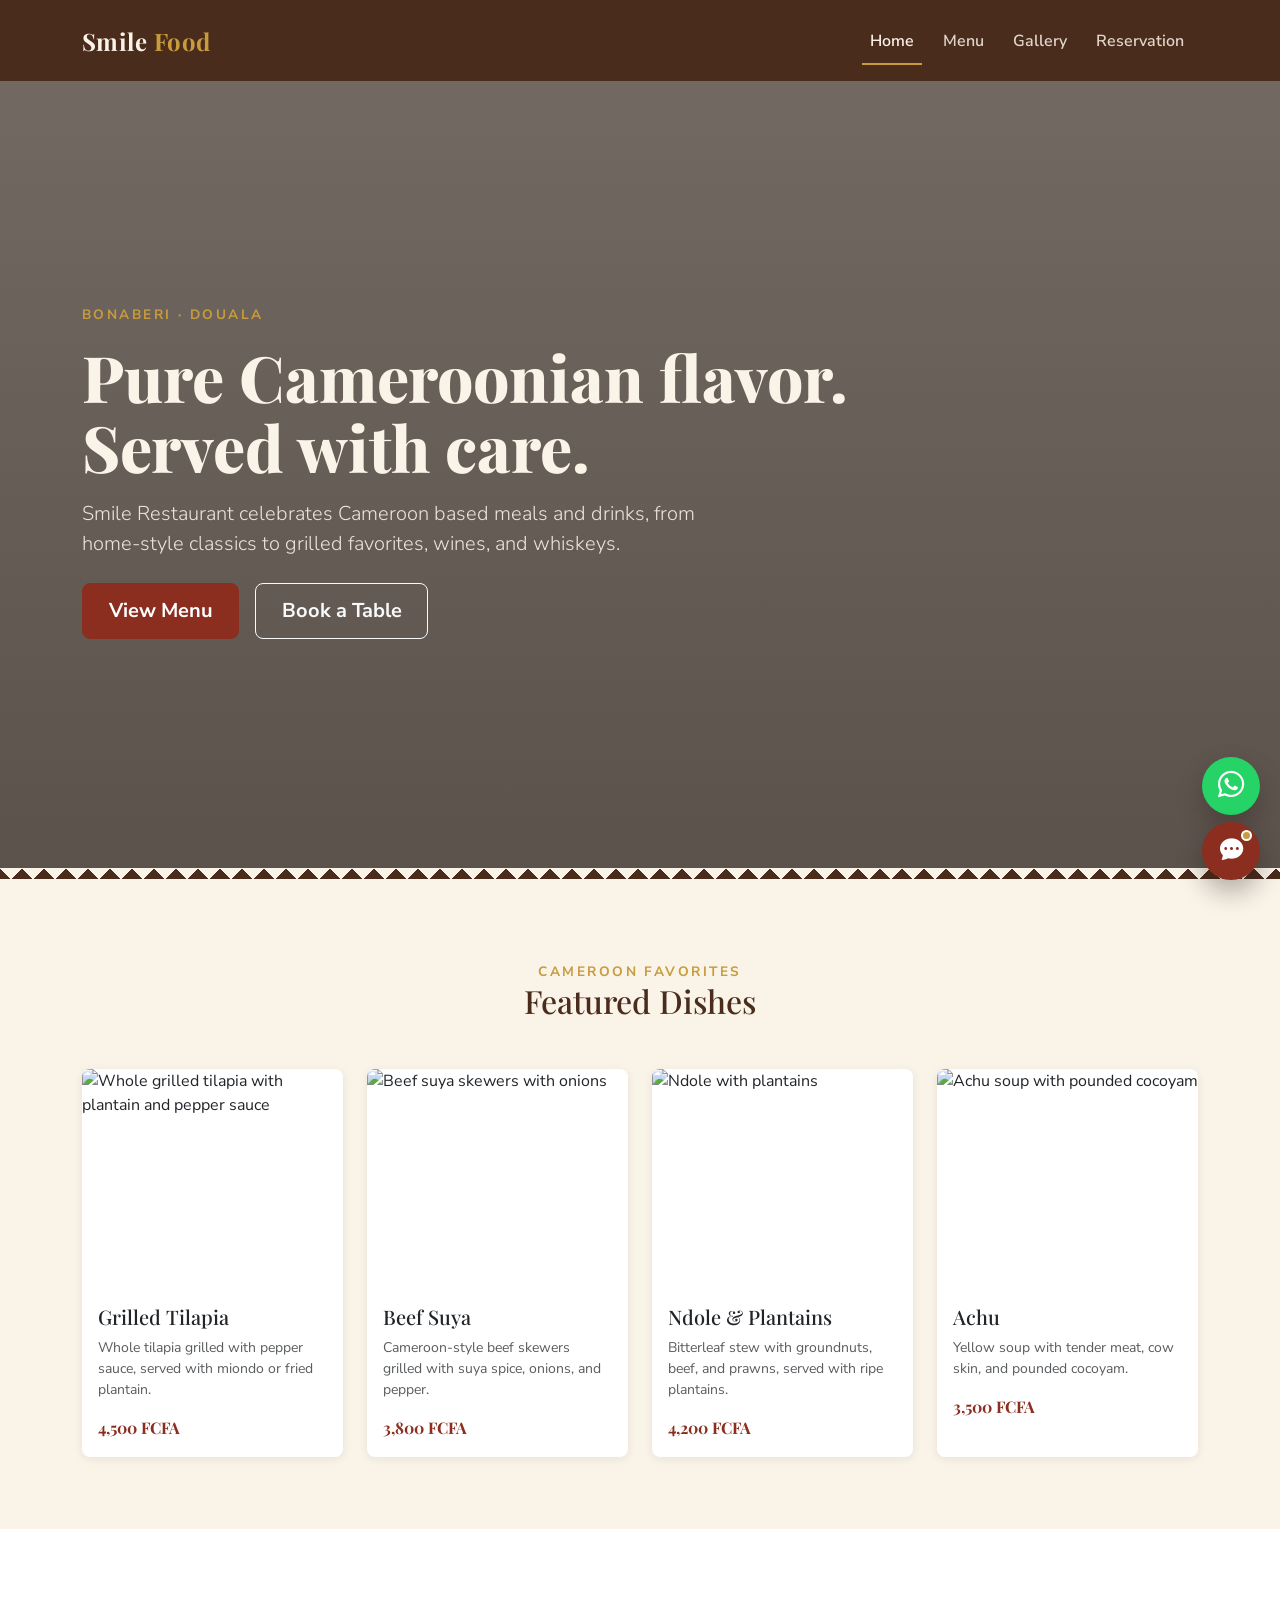
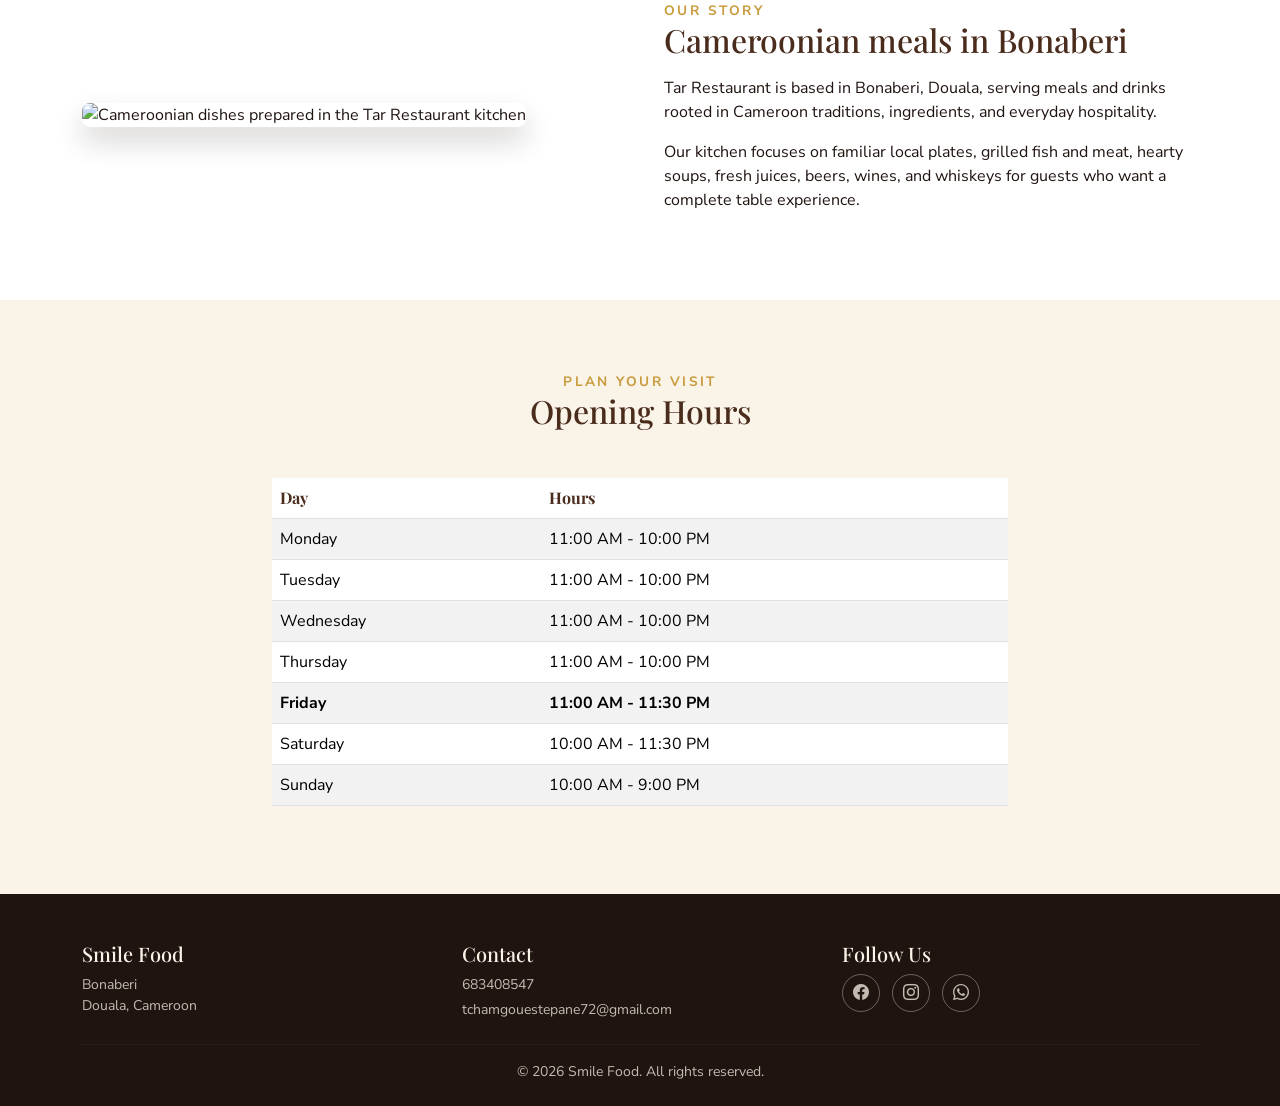
==== index.html @ 45ef2947 "Add files via upload" ====
<!DOCTYPE html>
<html lang="en">
<head>
  <meta charset="UTF-8">
  <meta name="viewport" content="width=device-width, initial-scale=1.0">
  <title>Smile Food | Home</title>
  <meta name="description" content="Tar Restaurant in Bonaberi, Douala serves purely Cameroon based meals, drinks, wines, and whiskeys. View our menu or book a table.">

  <link href="https://fonts.googleapis.com/css2?family=Playfair+Display:wght@600;700;800&family=Nunito+Sans:wght@400;600;700&display=swap" rel="stylesheet">
  <link href="https://cdn.jsdelivr.net/npm/bootstrap@5.3.3/dist/css/bootstrap.min.css" rel="stylesheet">
  <link rel="stylesheet" href="https://cdn.jsdelivr.net/npm/bootstrap-icons@1.11.3/font/bootstrap-icons.css">
  <link rel="stylesheet" href="style.css">
</head>
<body>
  <nav class="navbar navbar-expand-lg navbar-dark fixed-top">
    <div class="container">
      <a class="navbar-brand" href="index.html">Smile <span>Food</span></a>
      <button class="navbar-toggler" type="button" data-bs-toggle="collapse" data-bs-target="#mainNav" aria-controls="mainNav" aria-expanded="false" aria-label="Toggle navigation">
        <span class="navbar-toggler-icon"></span>
      </button>
      <div class="collapse navbar-collapse" id="mainNav">
        <ul class="navbar-nav ms-auto mb-2 mb-lg-0">
          <li class="nav-item"><a class="nav-link" href="index.html">Home</a></li>
          <li class="nav-item"><a class="nav-link" href="menu.html">Menu</a></li>
          <li class="nav-item"><a class="nav-link" href="gallery.html">Gallery</a></li>
          <li class="nav-item"><a class="nav-link" href="reservation.html">Reservation</a></li>
        </ul>
      </div>
    </div>
  </nav>

  <main>
    <section class="hero">
      <div class="container">
        <div class="section-eyebrow mb-3">Bonaberi &middot; Douala</div>
        <h1 class="mb-3">Pure Cameroonian flavor.<br>Served with care.</h1>
        <p class="lead mb-4">Smile Restaurant celebrates Cameroon based meals and drinks, from home-style classics to grilled favorites, wines, and whiskeys.</p>
        <div class="d-flex flex-wrap gap-3">
          <a href="menu.html" class="btn btn-primary btn-lg">View Menu</a>
          <a href="reservation.html" class="btn btn-outline-light btn-lg">Book a Table</a>
        </div>
      </div>
    </section>

    <div class="ticket-divider" aria-hidden="true"></div>

    <section class="section-padding">
      <div class="container">
        <div class="text-center mb-5">
          <div class="section-eyebrow">Cameroon favorites</div>
          <h2>Featured Dishes</h2>
        </div>
        <div class="row g-4">
          <div class="col-md-6 col-lg-3">
            <div class="card dish-card">
              <img src="C:\Users\tcham\Downloads\grilled tilapia.jpg" class="card-img-top" alt="Whole grilled tilapia with plantain and pepper sauce">
              <div class="card-body">
                <h5 class="card-title">Grilled Tilapia</h5>
                <p class="card-text text-muted small">Whole tilapia grilled with pepper sauce, served with miondo or fried plantain.</p>
                <span class="price-tag">4,500 FCFA</span>
              </div>
            </div>
          </div>
          <div class="col-md-6 col-lg-3">
            <div class="card dish-card">
              <img src="C:\Users\tcham\Downloads\soya.jpg" class="card-img-top" alt="Beef suya skewers with onions">
              <div class="card-body">
                <h5 class="card-title">Beef Suya</h5>
                <p class="card-text text-muted small">Cameroon-style beef skewers grilled with suya spice, onions, and pepper.</p>
                <span class="price-tag">3,800 FCFA</span>
              </div>
            </div>
          </div>
          <div class="col-md-6 col-lg-3">
            <div class="card dish-card">
              <img src="C:\Users\tcham\Downloads\ndole.jpg" class="card-img-top" alt="Ndole with plantains">
              <div class="card-body">
                <h5 class="card-title">Ndole & Plantains</h5>
                <p class="card-text text-muted small">Bitterleaf stew with groundnuts, beef, and prawns, served with ripe plantains.</p>
                <span class="price-tag">4,200 FCFA</span>
              </div>
            </div>
          </div>
          <div class="col-md-6 col-lg-3">
            <div class="card dish-card">
              <img src="C:\Users\tcham\Downloads\achu.jpg" class="card-img-top" alt="Achu soup with pounded cocoyam">
              <div class="card-body">
                <h5 class="card-title">Achu</h5>
                <p class="card-text text-muted small">Yellow soup with tender meat, cow skin, and pounded cocoyam.</p>
                <span class="price-tag">3,500 FCFA</span>
              </div>
            </div>
          </div>
        </div>
      </div>
    </section>

    <section class="section-padding" style="background-color:#fff;">
      <div class="container">
        <div class="row align-items-center g-5">
          <div class="col-lg-6">
            <img src="C:\Users\tcham\Downloads\kitchen.jpg" alt="Cameroonian dishes prepared in the Tar Restaurant kitchen" class="img-fluid about-img">
          </div>
          <div class="col-lg-6">
            <div class="section-eyebrow">Our story</div>
            <h2 class="mb-3">Cameroonian meals in Bonaberi</h2>
            <p>Tar Restaurant is based in Bonaberi, Douala, serving meals and drinks rooted in Cameroon traditions, ingredients, and everyday hospitality.</p>
            <p>Our kitchen focuses on familiar local plates, grilled fish and meat, hearty soups, fresh juices, beers, wines, and whiskeys for guests who want a complete table experience.</p>
          </div>
        </div>
      </div>
    </section>

    <section class="section-padding">
      <div class="container">
        <div class="text-center mb-5">
          <div class="section-eyebrow">Plan your visit</div>
          <h2>Opening Hours</h2>
        </div>
        <div class="row justify-content-center">
          <div class="col-lg-8">
            <table class="table table-striped hours-table bg-white">
              <thead>
                <tr><th>Day</th><th>Hours</th></tr>
              </thead>
              <tbody>
                <tr><td>Monday</td><td>11:00 AM - 10:00 PM</td></tr>
                <tr><td>Tuesday</td><td>11:00 AM - 10:00 PM</td></tr>
                <tr><td>Wednesday</td><td>11:00 AM - 10:00 PM</td></tr>
                <tr><td>Thursday</td><td>11:00 AM - 10:00 PM</td></tr>
                <tr class="today"><td>Friday</td><td>11:00 AM - 11:30 PM</td></tr>
                <tr><td>Saturday</td><td>10:00 AM - 11:30 PM</td></tr>
                <tr><td>Sunday</td><td>10:00 AM - 9:00 PM</td></tr>
              </tbody>
            </table>
          </div>
        </div>
      </div>
    </section>
  </main>

  <footer>
    <div class="container">
      <div class="row g-4">
        <div class="col-md-4">
          <h5>Smile Food</h5>
          <p class="small mb-0">Bonaberi<br>Douala, Cameroon</p>
        </div>
        <div class="col-md-4">
          <h5>Contact</h5>
          <p class="small mb-1">683408547</p>
          <p class="small mb-0">tchamgouestepane72@gmail.com</p>
        </div>
        <div class="col-md-4">
          <h5>Follow Us</h5>
          <div class="social-icons">
            <a href="#" aria-label="Facebook"><i class="bi bi-facebook"></i></a>
            <a href="#" aria-label="Instagram"><i class="bi bi-instagram"></i></a>
            <a href="#" aria-label="WhatsApp"><i class="bi bi-whatsapp"></i></a>
          </div>
        </div>
      </div>
      <hr class="mt-4" style="border-color: rgba(250,243,232,0.15);">
      <p class="small text-center mb-0">&copy; 2026 Smile Food. All rights reserved.</p>
    </div>
  </footer>

  <script src="https://cdn.jsdelivr.net/npm/bootstrap@5.3.3/dist/js/bootstrap.bundle.min.js"></script>
  <script src="script.js"></script>
</body>
</html>
---- style.css ----
/* =====================================================================
   TAR RESTAURANT - Restaurant Website Stylesheet
   ---------------------------------------------------------------------
   This file is organized into sections:
   1. Brand tokens (colors, fonts)      -> edit these first to re-brand
   2. Base / typography
   3. Navbar
   4. Hero + "ticket divider" signature element
   5. Cards (featured dishes)
   6. About section
   7. Opening hours table
   8. Menu page (tabs)
   9. Gallery page (grid + lightbox)
   10. Reservation page (form)
   11. Floating WhatsApp button
   12. Rule-based chatbot
   13. Footer
   14. Responsive tweaks
   ===================================================================== */

/* ---------------------------------------------------------------------
   1. BRAND TOKENS
   CHANGE THESE TO MATCH YOUR BRAND.
   These CSS custom properties control every color in the site.
   Swap the hex values below and the whole site updates automatically.
--------------------------------------------------------------------- */
:root {
  --primary-color: #8B2E1F;   /* deep brick red  - buttons, links, accents */
  --secondary-color: #4A2C1D; /* roasted brown   - navbar, footer, headings */
  --dark-color: #1F1410;      /* near-black coffee - body text, overlays   */
  --light-color: #FAF3E8;     /* warm cream      - page background         */
  --accent-color: #C89B3C;    /* aged gold       - dividers, highlights    */

  --font-display: 'Playfair Display', Georgia, serif; /* headings */
  --font-body: 'Nunito Sans', Arial, sans-serif;       /* paragraphs, UI */
}

/*
  GOOGLE FONTS — add this line inside the <head> of every HTML page
  (already included in the pages generated with this project):

  <link href="https://fonts.googleapis.com/css2?family=Playfair+Display:wght@600;700;800&family=Nunito+Sans:wght@400;600;700&display=swap" rel="stylesheet">
*/

/* ---------------------------------------------------------------------
   2. BASE / TYPOGRAPHY
--------------------------------------------------------------------- */
body {
  font-family: var(--font-body);
  color: var(--dark-color);
  background-color: var(--light-color);
  padding-top: 76px; /* offset for fixed navbar */
}

h1, h2, h3, h4, h5,
.font-display {
  font-family: var(--font-display);
  color: var(--secondary-color);
}

a {
  color: var(--primary-color);
}

.btn-primary {
  background-color: var(--primary-color);
  border-color: var(--primary-color);
}
.btn-primary:hover,
.btn-primary:focus {
  background-color: #6f2318;
  border-color: #6f2318;
}

.btn-outline-light:hover {
  color: var(--dark-color);
}

.section-eyebrow {
  letter-spacing: 0.18em;
  text-transform: uppercase;
  color: var(--accent-color);
  font-weight: 700;
  font-size: 0.85rem;
}

.section-padding {
  padding: 4.5rem 0;
}

/* Visible keyboard focus for accessibility */
a:focus-visible,
button:focus-visible,
.form-control:focus-visible {
  outline: 3px solid var(--accent-color);
  outline-offset: 2px;
}

/* ---------------------------------------------------------------------
   3. NAVBAR
--------------------------------------------------------------------- */
.navbar {
  background-color: var(--secondary-color);
  transition: padding 0.25s ease, box-shadow 0.25s ease;
  padding-top: 1.1rem;
  padding-bottom: 1.1rem;
}

/* Added by JS when the user scrolls past 50px, see script.js */
.navbar.navbar-scrolled {
  padding-top: 0.5rem;
  padding-bottom: 0.5rem;
  box-shadow: 0 4px 14px rgba(0, 0, 0, 0.25);
}

.navbar-brand {
  font-family: var(--font-display);
  font-weight: 700;
  font-size: 1.5rem;
  color: var(--light-color) !important;
  letter-spacing: 0.02em;
}
.navbar-brand span {
  color: var(--accent-color);
}

.navbar .nav-link {
  color: rgba(250, 243, 232, 0.85) !important;
  font-weight: 600;
  margin: 0 0.4rem;
  position: relative;
}

/* Gold underline that grows under the active / hovered link */
.navbar .nav-link::after {
  content: "";
  position: absolute;
  left: 0;
  bottom: -4px;
  width: 0%;
  height: 2px;
  background-color: var(--accent-color);
  transition: width 0.25s ease;
}
.navbar .nav-link:hover::after,
.navbar .nav-link.active::after {
  width: 100%;
}
.navbar .nav-link.active {
  color: var(--light-color) !important;
}

/* ---------------------------------------------------------------------
   4. HERO + SIGNATURE "TICKET DIVIDER"
   The zigzag strip below the hero is this site's signature visual
   element: it mimics a torn restaurant order ticket / receipt edge,
   tying the brand back to a real restaurant artifact instead of a
   generic gradient blob.
--------------------------------------------------------------------- */
.hero {
  position: relative;
  min-height: 88vh;
  display: flex;
  align-items: center;
  background-image:
    linear-gradient(rgba(31, 20, 16, 0.62), rgba(31, 20, 16, 0.72)),
    url('https://placehold.co/1600x900/3b241b/3b241b');
  background-size: cover;
  background-position: center;
  color: var(--light-color);
}

.hero .section-eyebrow {
  color: var(--accent-color);
}

.hero h1 {
  color: var(--light-color);
  font-weight: 800;
  font-size: clamp(2.2rem, 5vw, 4rem);
  line-height: 1.1;
}

.hero p.lead {
  color: rgba(250, 243, 232, 0.9);
  max-width: 40rem;
}

.hero .btn-lg {
  padding: 0.75rem 1.6rem;
  font-weight: 700;
}

/* The zigzag "ticket" strip */
.ticket-divider {
  height: 22px;
  width: 100%;
  background-color: var(--light-color);
  background-image:
    linear-gradient(45deg, var(--secondary-color) 25%, transparent 25%),
    linear-gradient(-45deg, var(--secondary-color) 25%, transparent 25%);
  background-size: 22px 22px;
  background-position: 0 -11px;
}

/* ---------------------------------------------------------------------
   5. CARDS (Featured Dishes)
--------------------------------------------------------------------- */
.dish-card {
  border: none;
  border-radius: 0.5rem;
  overflow: hidden;
  background-color: #fff;
  box-shadow: 0 2px 10px rgba(31, 20, 16, 0.08);
  transition: transform 0.3s ease, box-shadow 0.3s ease;
  height: 100%;
}
.dish-card:hover {
  transform: translateY(-6px) scale(1.015);
  box-shadow: 0 14px 28px rgba(31, 20, 16, 0.18);
}
.dish-card img {
  height: 220px;
  object-fit: cover;
}
.dish-card .price-tag {
  color: var(--primary-color);
  font-weight: 700;
  font-family: var(--font-display);
}

/* ---------------------------------------------------------------------
   6. ABOUT SECTION
--------------------------------------------------------------------- */
.about-img {
  border-radius: 0.5rem;
  box-shadow: 0 14px 28px rgba(31, 20, 16, 0.18);
}

/* ---------------------------------------------------------------------
   7. OPENING HOURS TABLE
--------------------------------------------------------------------- */
.hours-table th {
  color: var(--secondary-color);
  font-family: var(--font-display);
}
.hours-table tbody tr.today {
  font-weight: 700;
}

/* ---------------------------------------------------------------------
   8. MENU PAGE
--------------------------------------------------------------------- */
.menu-hero {
  background-color: var(--secondary-color);
  color: var(--light-color);
  padding: 3.5rem 0 2.5rem;
}

.nav-pills .nav-link {
  color: var(--secondary-color);
  font-weight: 700;
  border: 1px solid var(--secondary-color);
  margin: 0 0.35rem 0.6rem;
}
.nav-pills .nav-link.active {
  background-color: var(--primary-color);
  border-color: var(--primary-color);
}

.menu-item {
  display: flex;
  justify-content: space-between;
  gap: 1rem;
  padding: 1rem 0;
  border-bottom: 1px dashed rgba(74, 44, 29, 0.25);
}
.menu-item:last-child {
  border-bottom: none;
}
.menu-item .menu-item-name {
  font-family: var(--font-display);
  font-weight: 700;
  color: var(--secondary-color);
}
.menu-item .menu-item-desc {
  color: #6b5a4c;
  font-size: 0.92rem;
}
.menu-item .menu-item-price {
  white-space: nowrap;
  font-weight: 700;
  color: var(--primary-color);
  align-self: center;
}

/* ---------------------------------------------------------------------
   9. GALLERY PAGE
--------------------------------------------------------------------- */
.gallery-item {
  border-radius: 0.4rem;
  overflow: hidden;
  cursor: pointer;
  position: relative;
}
.gallery-item img {
  width: 100%;
  height: 260px;
  object-fit: cover;
  transition: transform 0.4s ease;
}
.gallery-item:hover img {
  transform: scale(1.08);
}
.gallery-item::after {
  content: "\f52a"; /* bootstrap-icons "zoom-in" glyph fallback text */
  position: absolute;
  inset: 0;
  display: flex;
  align-items: center;
  justify-content: center;
  color: var(--light-color);
  background: rgba(31, 20, 16, 0);
  transition: background 0.3s ease;
}
.gallery-item:hover::after {
  background: rgba(31, 20, 16, 0.28);
}
.gallery-item:hover:active{
  width: 100%;
  height: 100%;
}

/* ---------------------------------------------------------------------
   10. RESERVATION PAGE
--------------------------------------------------------------------- */
.reservation-form-wrapper {
  background-color: #fff;
  border-radius: 0.5rem;
  box-shadow: 0 14px 28px rgba(31, 20, 16, 0.1);
  padding: 2.2rem;
}

.map-frame {
  border-radius: 0.5rem;
  overflow: hidden;
  min-height: 320px;
}

/* ---------------------------------------------------------------------
   11. FLOATING WHATSAPP BUTTON
--------------------------------------------------------------------- */
.whatsapp-float {
  position: fixed;
  right: 1.25rem;
  bottom: 5.3rem;
  z-index: 1079;
  display: inline-flex;
  align-items: center;
  justify-content: center;
  width: 58px;
  height: 58px;
  border-radius: 50%;
  background-color: #25d366;
  color: #fff;
  box-shadow: 0 12px 26px rgba(31, 20, 16, 0.28);
  font-size: 1.65rem;
  text-decoration: none;
  transition: transform 0.2s ease, background-color 0.2s ease;
}

.whatsapp-float:hover,
.whatsapp-float:focus {
  background-color: #1fb85a;
  color: #fff;
  transform: translateY(-2px);
}

/* ---------------------------------------------------------------------
   12. RULE-BASED CHATBOT
--------------------------------------------------------------------- */
.chatbot {
  position: fixed;
  right: 1.25rem;
  bottom: 1.25rem;
  z-index: 1080;
  font-family: var(--font-body);
}

.chatbot-toggle {
  position: relative;
  display: inline-flex;
  align-items: center;
  justify-content: center;
  width: 58px;
  height: 58px;
  border: 0;
  border-radius: 50%;
  background-color: var(--primary-color);
  color: #fff;
  box-shadow: 0 12px 26px rgba(31, 20, 16, 0.32);
  font-size: 1.45rem;
  transition: transform 0.2s ease, background-color 0.2s ease;
}

.chatbot-toggle:hover,
.chatbot-toggle:focus {
  background-color: #6f2318;
  transform: translateY(-2px);
}

.chatbot-notification {
  position: absolute;
  top: 8px;
  right: 8px;
  width: 11px;
  height: 11px;
  border: 2px solid #fff;
  border-radius: 50%;
  background-color: var(--accent-color);
}

.chatbot-open .chatbot-notification {
  display: none;
}

.chatbot-window {
  position: absolute;
  right: 0;
  bottom: 74px;
  display: flex;
  flex-direction: column;
  width: min(380px, calc(100vw - 2rem));
  height: min(620px, calc(100vh - 7rem));
  overflow: hidden;
  border: 1px solid rgba(74, 44, 29, 0.16);
  border-radius: 0.5rem;
  background-color: #fff;
  box-shadow: 0 20px 50px rgba(31, 20, 16, 0.3);
}

.chatbot-header {
  display: flex;
  align-items: center;
  justify-content: space-between;
  gap: 1rem;
  padding: 1rem;
  background-color: var(--secondary-color);
  color: var(--light-color);
}

.chatbot-kicker {
  color: var(--accent-color);
  font-size: 0.72rem;
  font-weight: 800;
  letter-spacing: 0.15em;
  text-transform: uppercase;
}

.chatbot-header h2 {
  margin: 0;
  color: var(--light-color);
  font-family: var(--font-display);
  font-size: 1.25rem;
}

.chatbot-close {
  display: inline-flex;
  align-items: center;
  justify-content: center;
  width: 38px;
  height: 38px;
  border: 1px solid rgba(250, 243, 232, 0.28);
  border-radius: 50%;
  background-color: transparent;
  color: var(--light-color);
}

.chatbot-close:hover,
.chatbot-close:focus {
  background-color: rgba(250, 243, 232, 0.12);
}

.chatbot-messages {
  flex: 1;
  overflow-y: auto;
  padding: 1rem;
  background-color: #fffaf2;
}

.chatbot-message {
  max-width: 86%;
  margin-bottom: 0.75rem;
  padding: 0.72rem 0.85rem;
  border-radius: 0.5rem;
  font-size: 0.94rem;
  line-height: 1.35;
}

.chatbot-message a {
  font-weight: 800;
}

.chatbot-message span {
  color: #6b5a4c;
}

.chatbot-message-bot {
  margin-right: auto;
  border: 1px solid rgba(74, 44, 29, 0.12);
  background-color: #fff;
}

.chatbot-message-user {
  margin-left: auto;
  background-color: var(--primary-color);
  color: #fff;
}

.chatbot-quick-replies {
  display: flex;
  gap: 0.45rem;
  overflow-x: auto;
  padding: 0.75rem 1rem;
  border-top: 1px solid rgba(74, 44, 29, 0.1);
  background-color: #fff;
}

.chatbot-quick-replies button {
  flex: 0 0 auto;
  border: 1px solid rgba(139, 46, 31, 0.35);
  border-radius: 999px;
  background-color: #fff;
  color: var(--primary-color);
  font-size: 0.82rem;
  font-weight: 800;
  padding: 0.4rem 0.7rem;
}

.chatbot-quick-replies button:hover,
.chatbot-quick-replies button:focus {
  background-color: var(--light-color);
}

.chatbot-form {
  display: flex;
  align-items: center;
  gap: 0.5rem;
  padding: 0.75rem;
  border-top: 1px solid rgba(74, 44, 29, 0.1);
  background-color: #fff;
}

.chatbot-input {
  min-width: 0;
  flex: 1;
  border: 1px solid rgba(74, 44, 29, 0.22);
  border-radius: 999px;
  padding: 0.65rem 0.9rem;
  color: var(--dark-color);
}

.chatbot-input:focus {
  border-color: var(--accent-color);
  outline: 0;
  box-shadow: 0 0 0 0.18rem rgba(200, 155, 60, 0.22);
}

.chatbot-send {
  display: inline-flex;
  align-items: center;
  justify-content: center;
  flex: 0 0 auto;
  width: 42px;
  height: 42px;
  border: 0;
  border-radius: 50%;
  background-color: var(--primary-color);
  color: #fff;
}

.chatbot-send:hover,
.chatbot-send:focus {
  background-color: #6f2318;
}

/* ---------------------------------------------------------------------
   13. FOOTER
--------------------------------------------------------------------- */
footer {
  background-color: var(--dark-color);
  color: rgba(250, 243, 232, 0.75);
  padding: 3rem 0 1.5rem;
}
footer h5 {
  color: var(--light-color);
  font-family: var(--font-display);
}
footer a {
  color: rgba(250, 243, 232, 0.75);
  text-decoration: none;
}
footer a:hover {
  color: var(--accent-color);
}
.social-icons a {
  display: inline-flex;
  align-items: center;
  justify-content: center;
  width: 38px;
  height: 38px;
  border-radius: 50%;
  border: 1px solid rgba(250, 243, 232, 0.35);
  margin-right: 0.5rem;
  transition: background 0.25s ease, border-color 0.25s ease;
}
.social-icons a:hover {
  background-color: var(--primary-color);
  border-color: var(--primary-color);
  color: #fff;
}

/* ---------------------------------------------------------------------
   14. RESPONSIVE TWEAKS
--------------------------------------------------------------------- */
@media (max-width: 767.98px) {
  body { padding-top: 68px; }
  .hero { min-height: 78vh; text-align: center; }
  .hero p.lead { margin-left: auto; margin-right: auto; }
  .section-padding { padding: 3rem 0; }
  .menu-item { flex-direction: column; gap: 0.15rem; }
  .chatbot {
    right: 1rem;
    bottom: 1rem;
  }
  .whatsapp-float {
    right: 1rem;
    bottom: 5rem;
  }
  .chatbot-window {
    right: -0.25rem;
    bottom: 70px;
    height: min(560px, calc(100vh - 6rem));
  }
}

@media (prefers-reduced-motion: reduce) {
  .dish-card,
  .gallery-item img,
  .navbar .nav-link::after,
  .whatsapp-float,
  .chatbot-toggle {
    transition: none !important;
  }
}
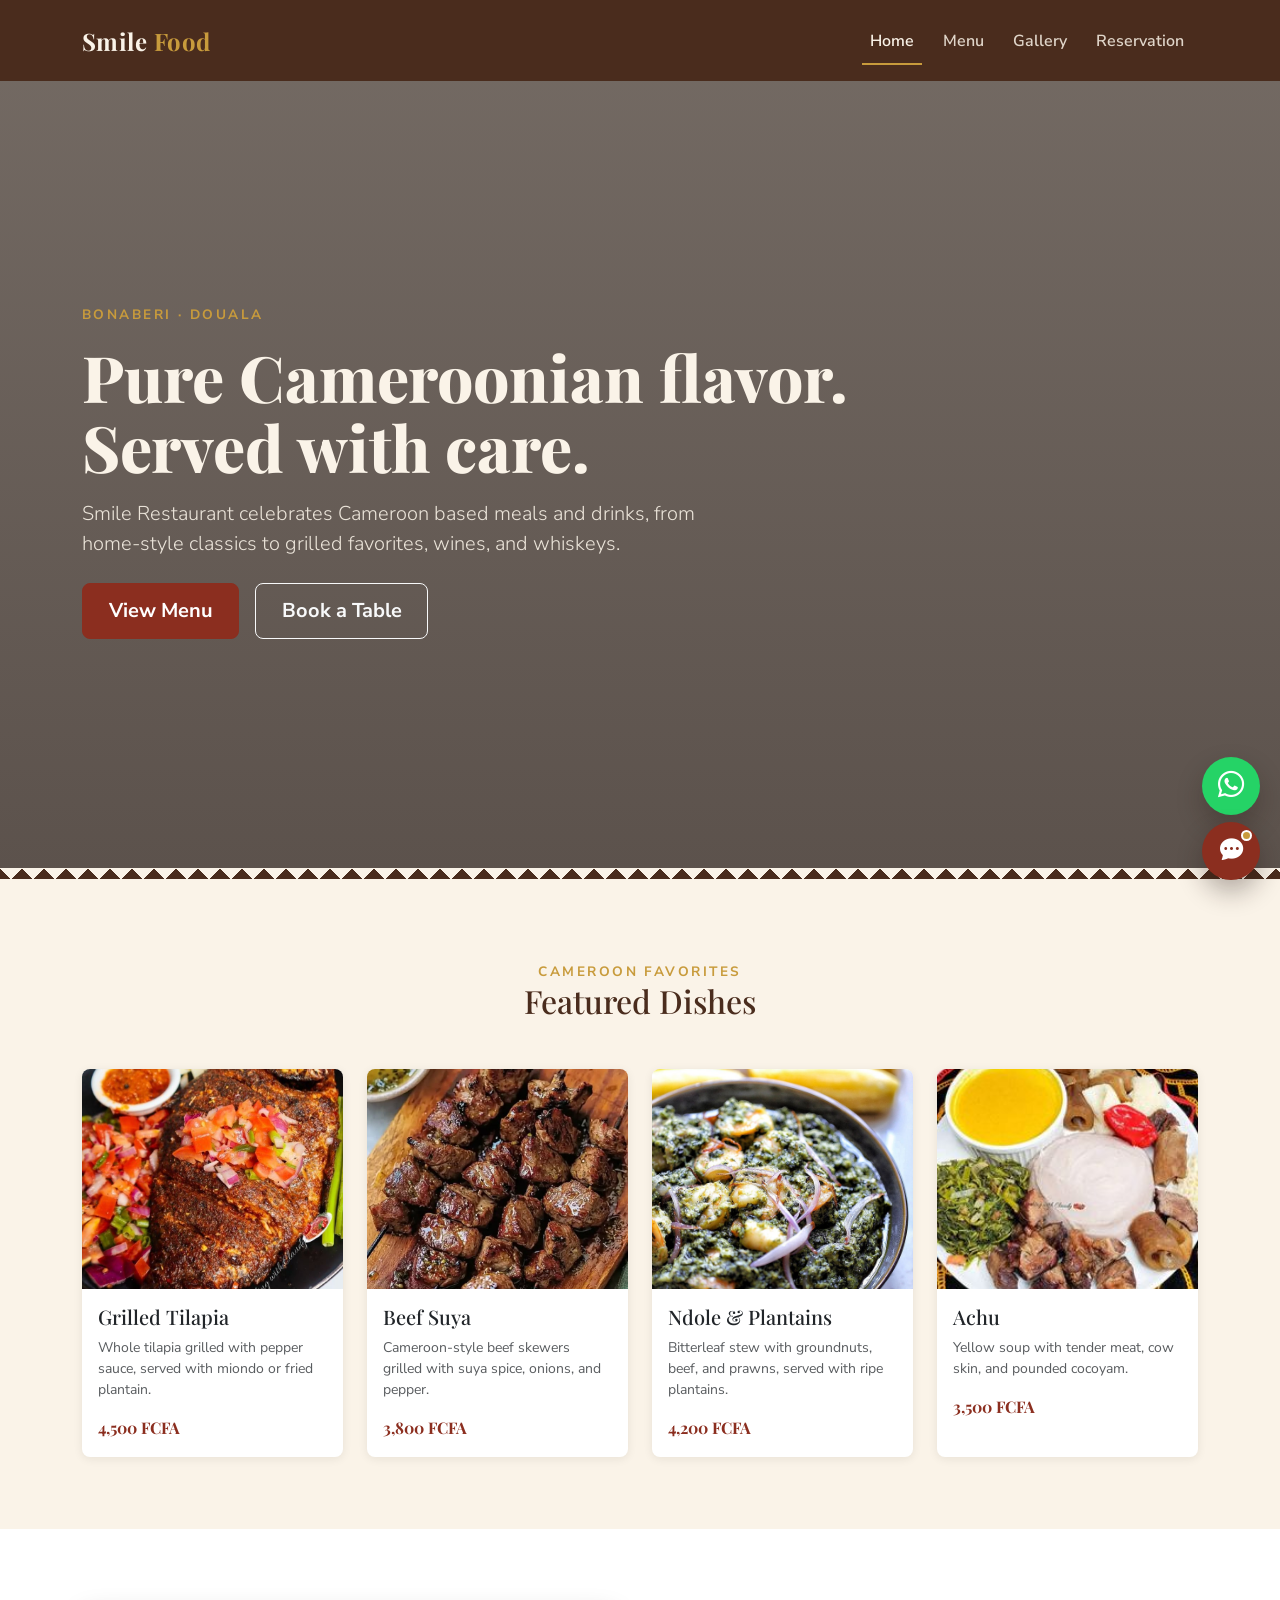
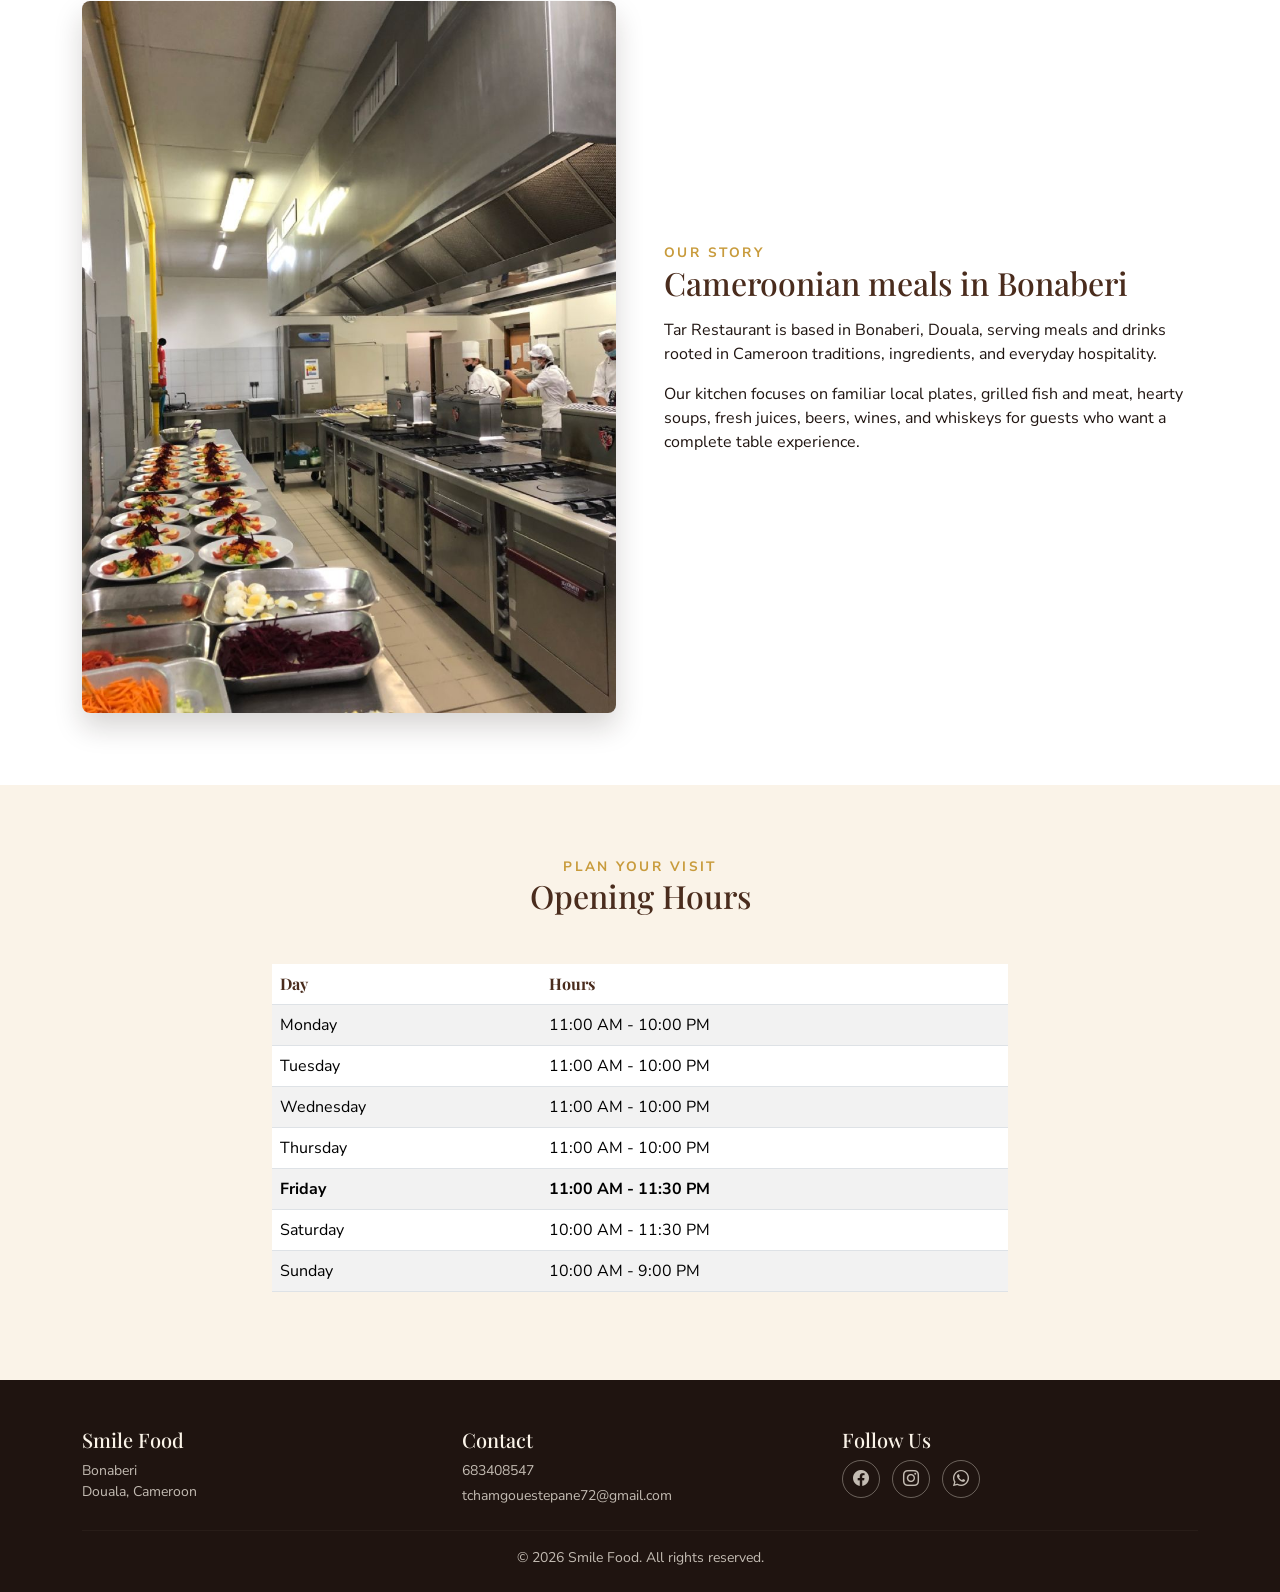
==== commit b1466f73: "Add files via upload" ====
--- a/index.html
+++ b/index.html
@@ -53,7 +53,7 @@
         <div class="row g-4">
           <div class="col-md-6 col-lg-3">
             <div class="card dish-card">
-              <img src="C:\Users\tcham\Downloads\grilled tilapia.jpg" class="card-img-top" alt="Whole grilled tilapia with plantain and pepper sauce">
+              <img src="grilled tilapia.jpg" class="card-img-top" alt="Whole grilled tilapia with plantain and pepper sauce">
               <div class="card-body">
                 <h5 class="card-title">Grilled Tilapia</h5>
                 <p class="card-text text-muted small">Whole tilapia grilled with pepper sauce, served with miondo or fried plantain.</p>
@@ -63,7 +63,7 @@
           </div>
           <div class="col-md-6 col-lg-3">
             <div class="card dish-card">
-              <img src="C:\Users\tcham\Downloads\soya.jpg" class="card-img-top" alt="Beef suya skewers with onions">
+              <img src="soya.jpg" class="card-img-top" alt="Beef suya skewers with onions">
               <div class="card-body">
                 <h5 class="card-title">Beef Suya</h5>
                 <p class="card-text text-muted small">Cameroon-style beef skewers grilled with suya spice, onions, and pepper.</p>
@@ -73,7 +73,7 @@
           </div>
           <div class="col-md-6 col-lg-3">
             <div class="card dish-card">
-              <img src="C:\Users\tcham\Downloads\ndole.jpg" class="card-img-top" alt="Ndole with plantains">
+              <img src="ndole.jpg" class="card-img-top" alt="Ndole with plantains">
               <div class="card-body">
                 <h5 class="card-title">Ndole & Plantains</h5>
                 <p class="card-text text-muted small">Bitterleaf stew with groundnuts, beef, and prawns, served with ripe plantains.</p>
@@ -83,7 +83,7 @@
           </div>
           <div class="col-md-6 col-lg-3">
             <div class="card dish-card">
-              <img src="C:\Users\tcham\Downloads\achu.jpg" class="card-img-top" alt="Achu soup with pounded cocoyam">
+              <img src="achu.jpg" class="card-img-top" alt="Achu soup with pounded cocoyam">
               <div class="card-body">
                 <h5 class="card-title">Achu</h5>
                 <p class="card-text text-muted small">Yellow soup with tender meat, cow skin, and pounded cocoyam.</p>
@@ -99,7 +99,7 @@
       <div class="container">
         <div class="row align-items-center g-5">
           <div class="col-lg-6">
-            <img src="C:\Users\tcham\Downloads\kitchen.jpg" alt="Cameroonian dishes prepared in the Tar Restaurant kitchen" class="img-fluid about-img">
+            <img src="kitchen.jpg" alt="Cameroonian dishes prepared in the Tar Restaurant kitchen" class="img-fluid about-img">
           </div>
           <div class="col-lg-6">
             <div class="section-eyebrow">Our story</div>
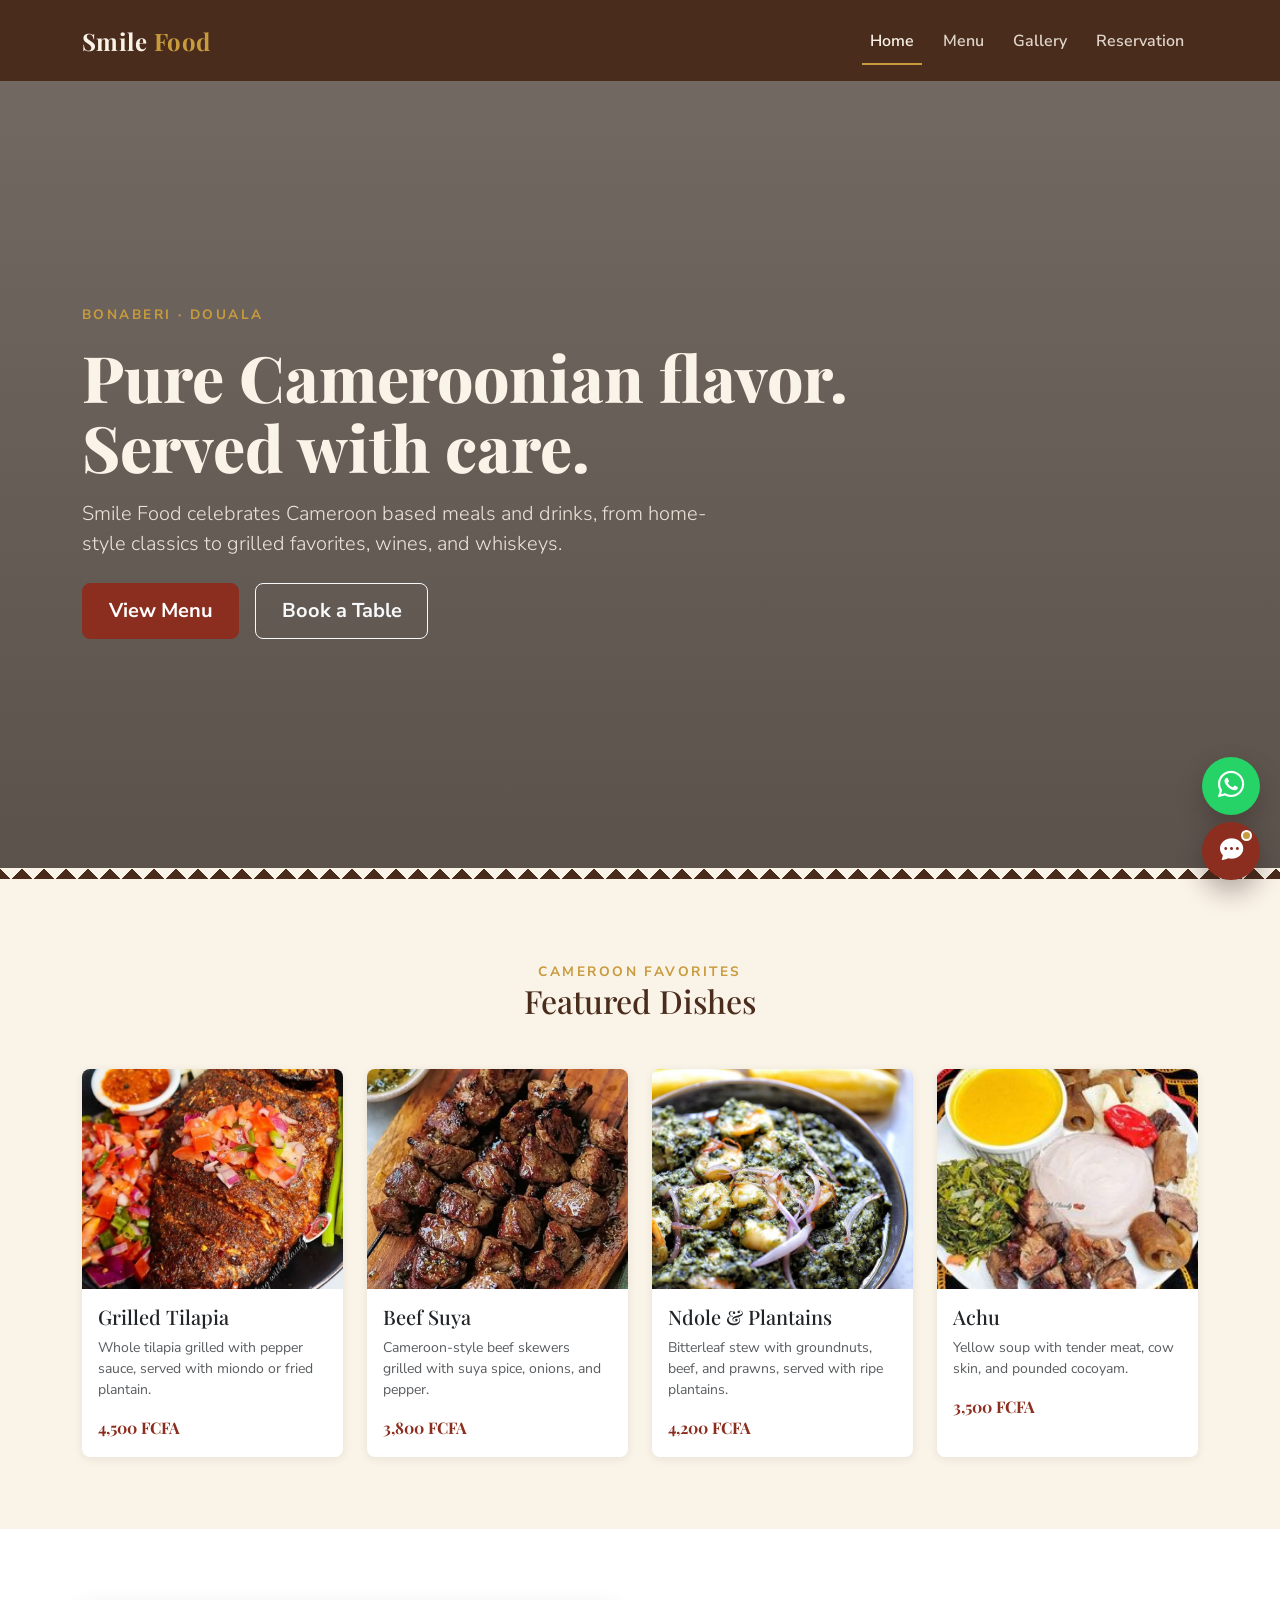
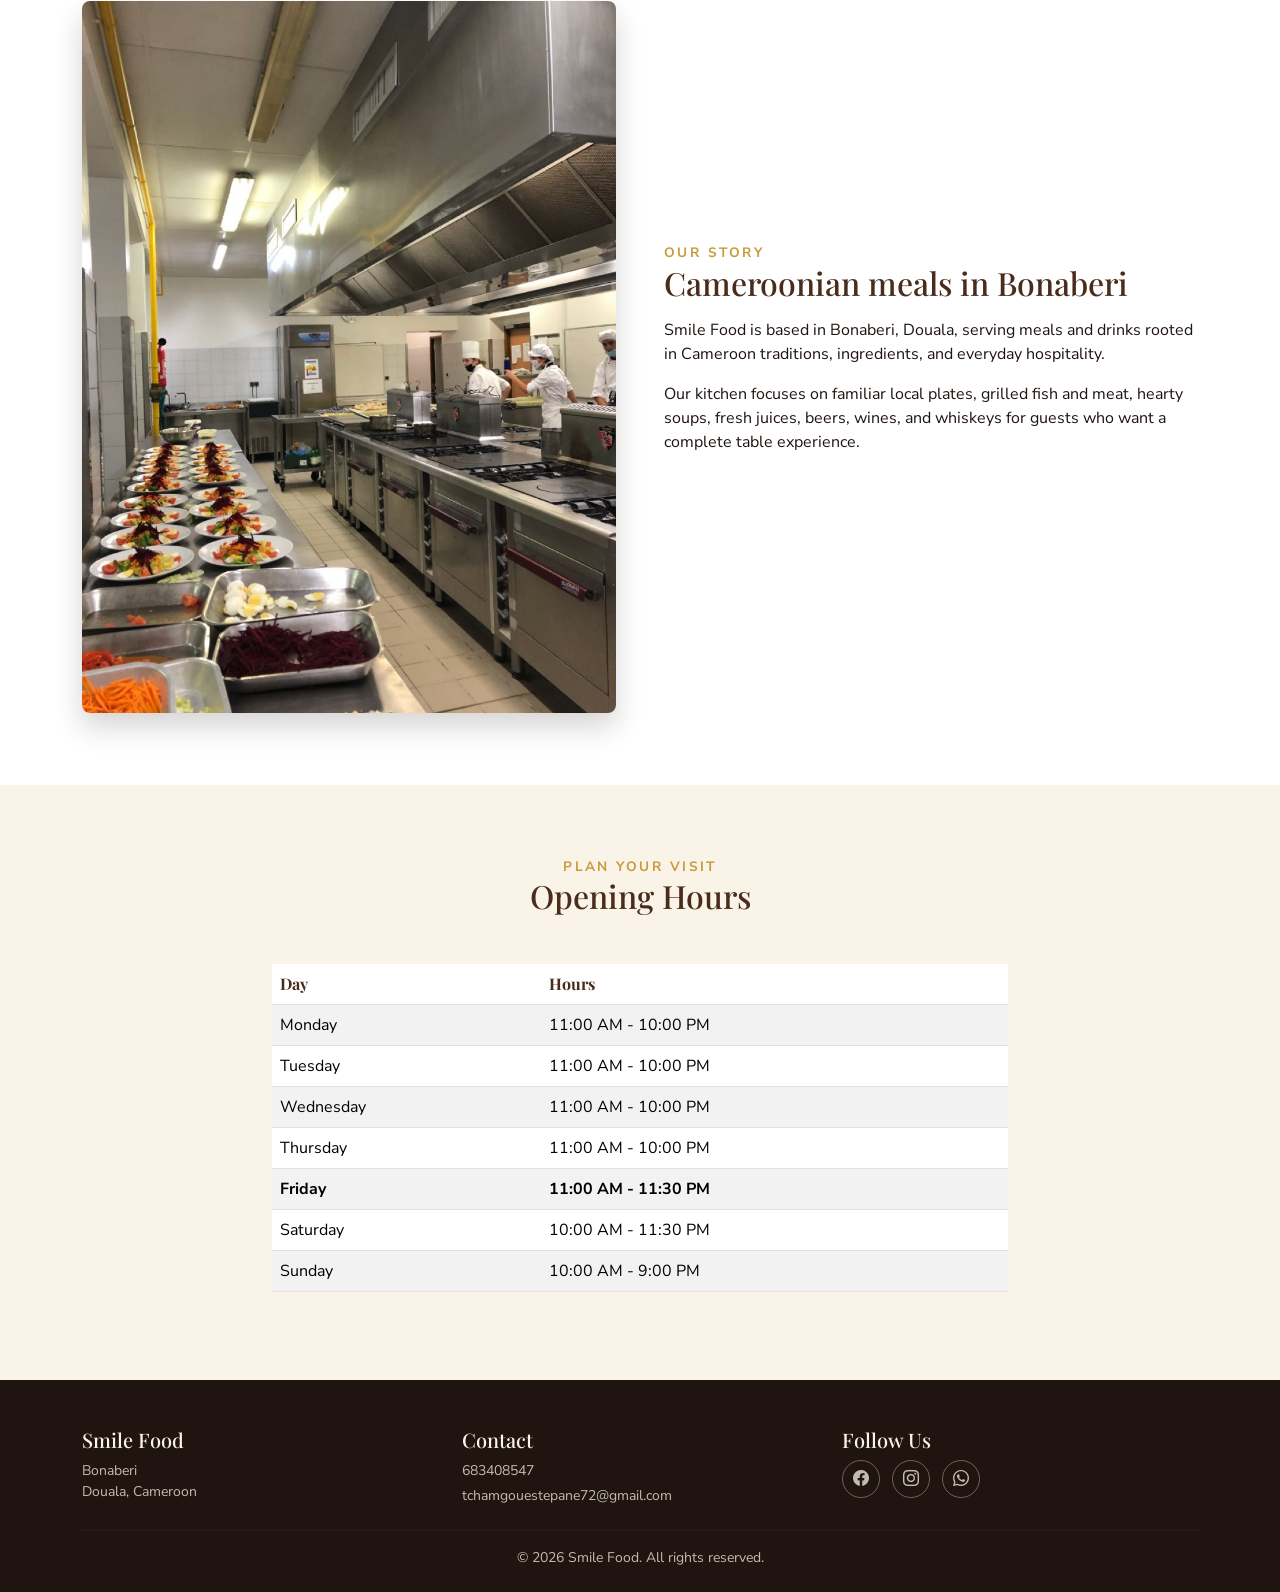
==== commit 47811b65: "Add files via upload" ====
--- a/index.html
+++ b/index.html
@@ -34,7 +34,7 @@
       <div class="container">
         <div class="section-eyebrow mb-3">Bonaberi &middot; Douala</div>
         <h1 class="mb-3">Pure Cameroonian flavor.<br>Served with care.</h1>
-        <p class="lead mb-4">Smile Restaurant celebrates Cameroon based meals and drinks, from home-style classics to grilled favorites, wines, and whiskeys.</p>
+        <p class="lead mb-4">Smile Food celebrates Cameroon based meals and drinks, from home-style classics to grilled favorites, wines, and whiskeys.</p>
         <div class="d-flex flex-wrap gap-3">
           <a href="menu.html" class="btn btn-primary btn-lg">View Menu</a>
           <a href="reservation.html" class="btn btn-outline-light btn-lg">Book a Table</a>
@@ -104,7 +104,7 @@
           <div class="col-lg-6">
             <div class="section-eyebrow">Our story</div>
             <h2 class="mb-3">Cameroonian meals in Bonaberi</h2>
-            <p>Tar Restaurant is based in Bonaberi, Douala, serving meals and drinks rooted in Cameroon traditions, ingredients, and everyday hospitality.</p>
+            <p>Smile Food is based in Bonaberi, Douala, serving meals and drinks rooted in Cameroon traditions, ingredients, and everyday hospitality.</p>
             <p>Our kitchen focuses on familiar local plates, grilled fish and meat, hearty soups, fresh juices, beers, wines, and whiskeys for guests who want a complete table experience.</p>
           </div>
         </div>
